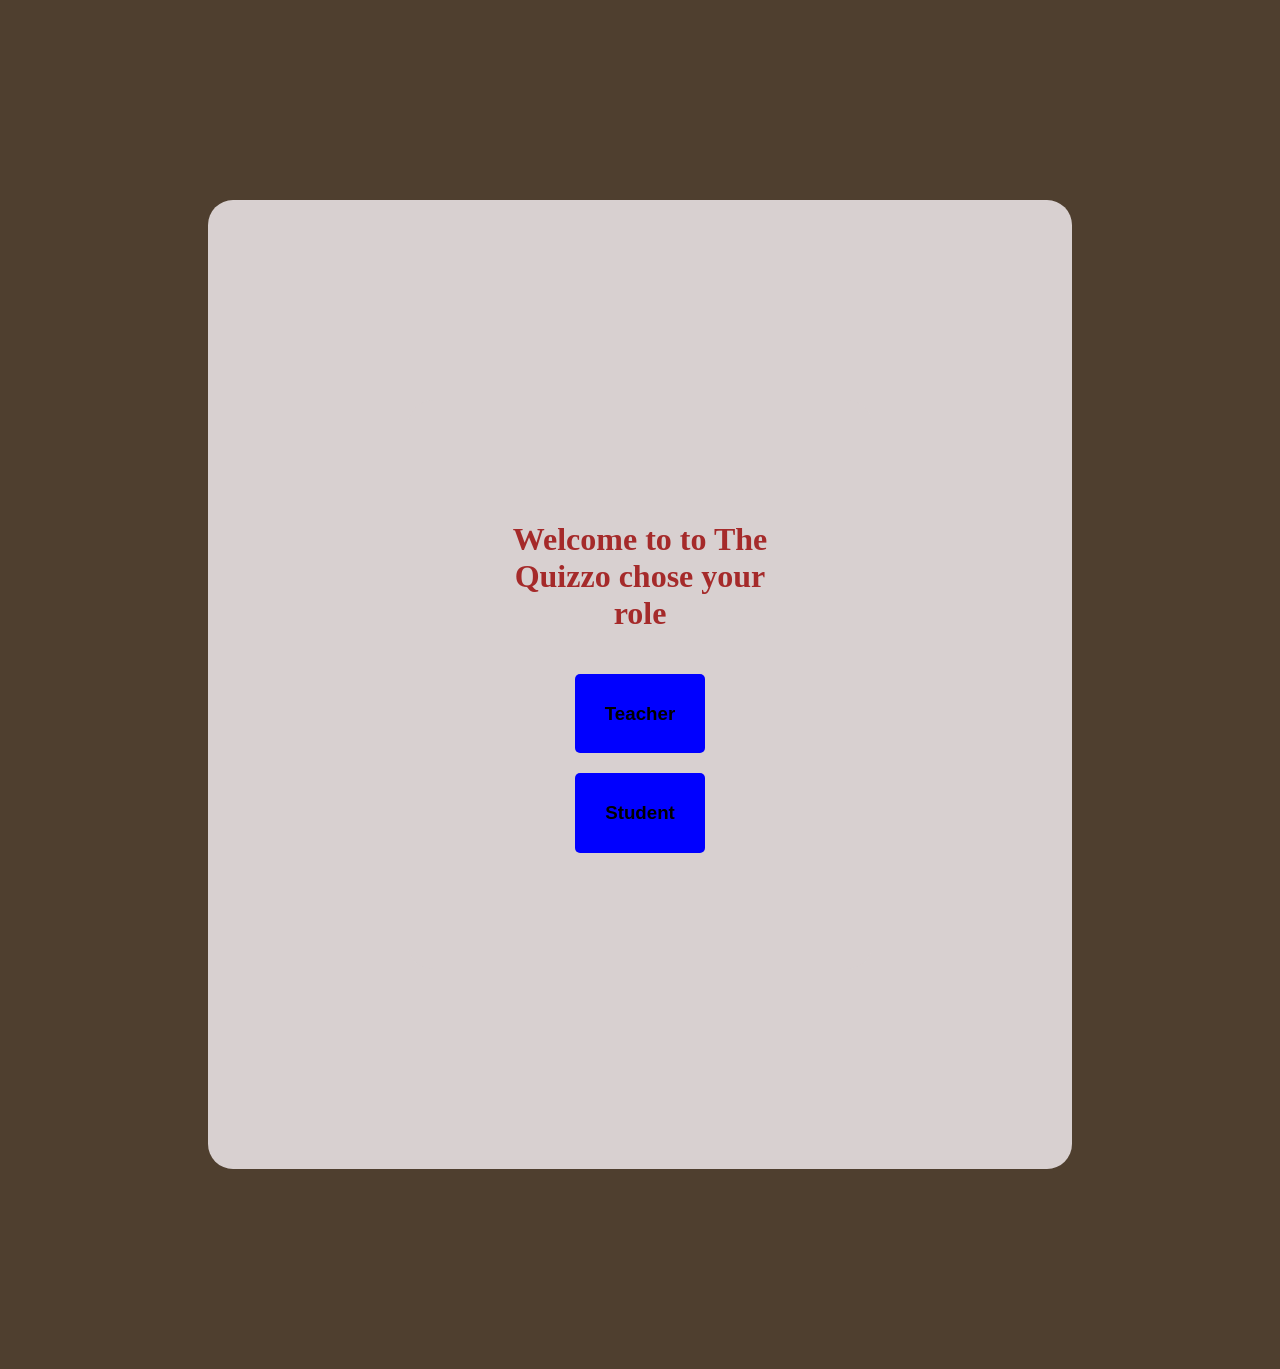
==== index.html @ 1f0055fd "small directory change" ====
<doctype html>
    <html>

    <head>
        <title>Quizzo</title>
        <link rel="stylesheet" href="css/idex.css" />
    </head>

    <body>

        <div class="firstpage">
            <div class="firstpage form">
                <h1>Welcome to to The Quizzo chose your role</h1>
                <form>

                    <button><h3 style="margin-left:20px;margin-right:20px">Teacher</h3></button><br>
                    <button><h3 style="margin-left:20px;margin-right:20px">Student</h3></button>


                </form>
            </div>
        </div>
    </body>

    </html>
---- css/idex.css ----
body {
    background-color: rgb(79, 63, 47);
    background-size: cover;
    background-repeat: no-repeat;
    padding: 0px;
}

.firstpage {
    background-color: rgb(216, 208, 208);
    text-align: center;
    border-radius: 25px;
    align-content: center;
    margin: 200px;
    color: brown;
}

button {
    font-size: medium;
    padding: 10px;
    background-color: blue;
    color: black;
    border-radius: 5px;
    margin-top: 20px;
    border: black;
    border-width: 6px;
    box-shadow: rgb(223, 213, 213);
}

button:hover {
    background-color: brown;
}

.form {
    padding: 100px;
}
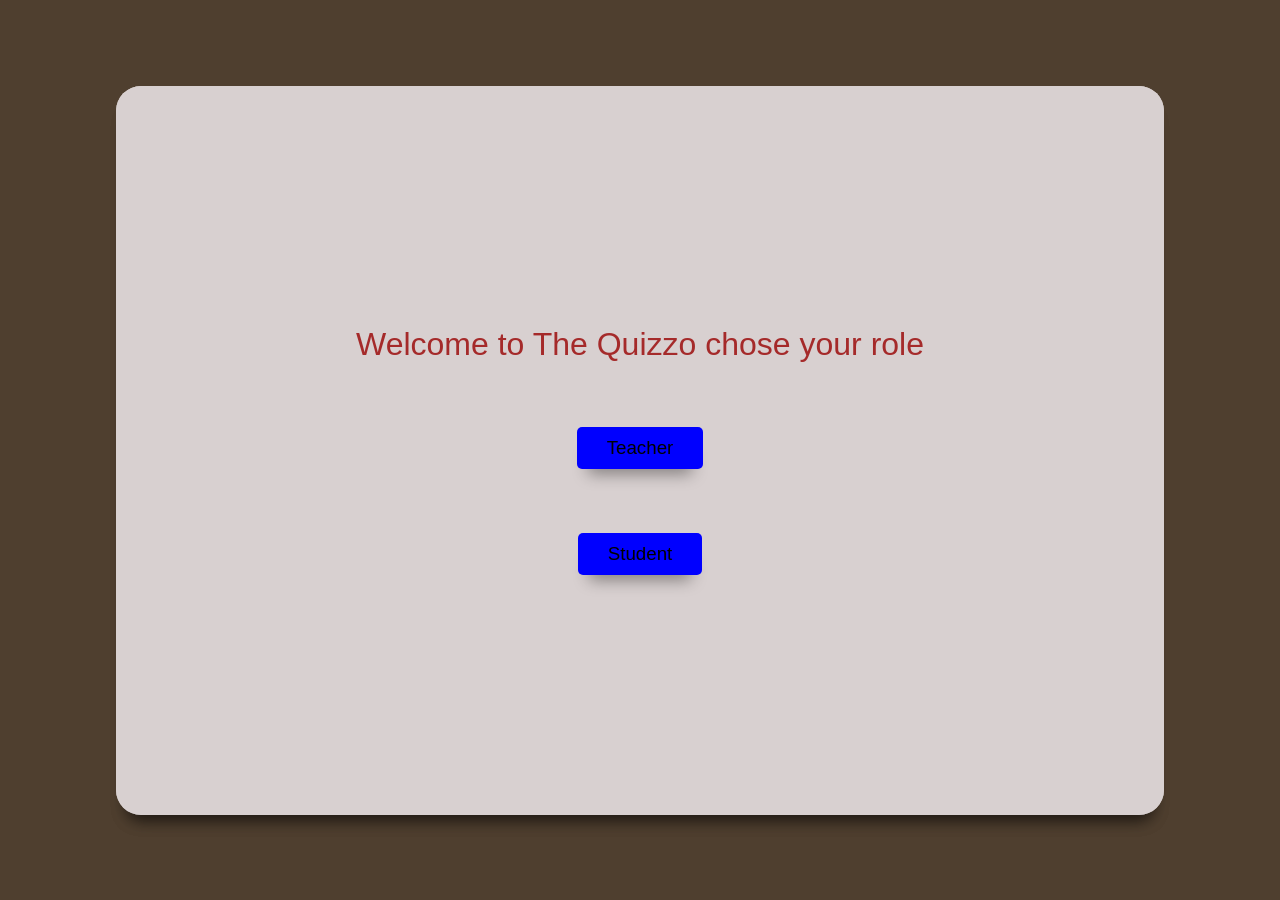
==== commit 4abb3722: "Changes in UI of the applications Landing Page" ====
--- a/index.html
+++ b/index.html
@@ -10,7 +10,7 @@
 
         <div class="firstpage">
             <div class="firstpage form">
-                <h1>Welcome to to The Quizzo chose your role</h1>
+                <h1>Welcome to  The Quizzo chose your role</h1>
                 <form>
 
                     <button><h3 style="margin-left:20px;margin-right:20px">Teacher</h3></button><br>
--- a/css/idex.css
+++ b/css/idex.css
@@ -1,8 +1,19 @@
+*{
+    margin:0;
+    padding 0;
+    box-sizing: border-box;
+    font-family: 'Lucida Sans', 'Lucida Sans Regular', 'Lucida Grande', 'Lucida Sans Unicode', Geneva, Verdana, sans-serif;
+    font-weight:400;
+}
+
 body {
+    width:100vw;
+    min-height:100vh;
     background-color: rgb(79, 63, 47);
-    background-size: cover;
     background-repeat: no-repeat;
-    padding: 0px;
+    padding:auto;
+    display:grid;
+    place-items:center;
 }
 
 .firstpage {
@@ -10,8 +21,9 @@
     text-align: center;
     border-radius: 25px;
     align-content: center;
-    margin: 200px;
+    margin: 0;
     color: brown;
+    box-shadow: 0 1rem 1rem -0.7rem rgb(0,0,0,0.4);
 }
 
 button {
@@ -20,10 +32,10 @@
     background-color: blue;
     color: black;
     border-radius: 5px;
-    margin-top: 20px;
-    border: black;
+    margin-top: 4rem;
+    border: none;
     border-width: 6px;
-    box-shadow: rgb(223, 213, 213);
+    box-shadow: 0 1rem 1rem -0.7rem rgb(0,0,0,0.4);
 }
 
 button:hover {
@@ -31,5 +43,5 @@
 }
 
 .form {
-    padding: 100px;
+    padding: 15rem;
 }
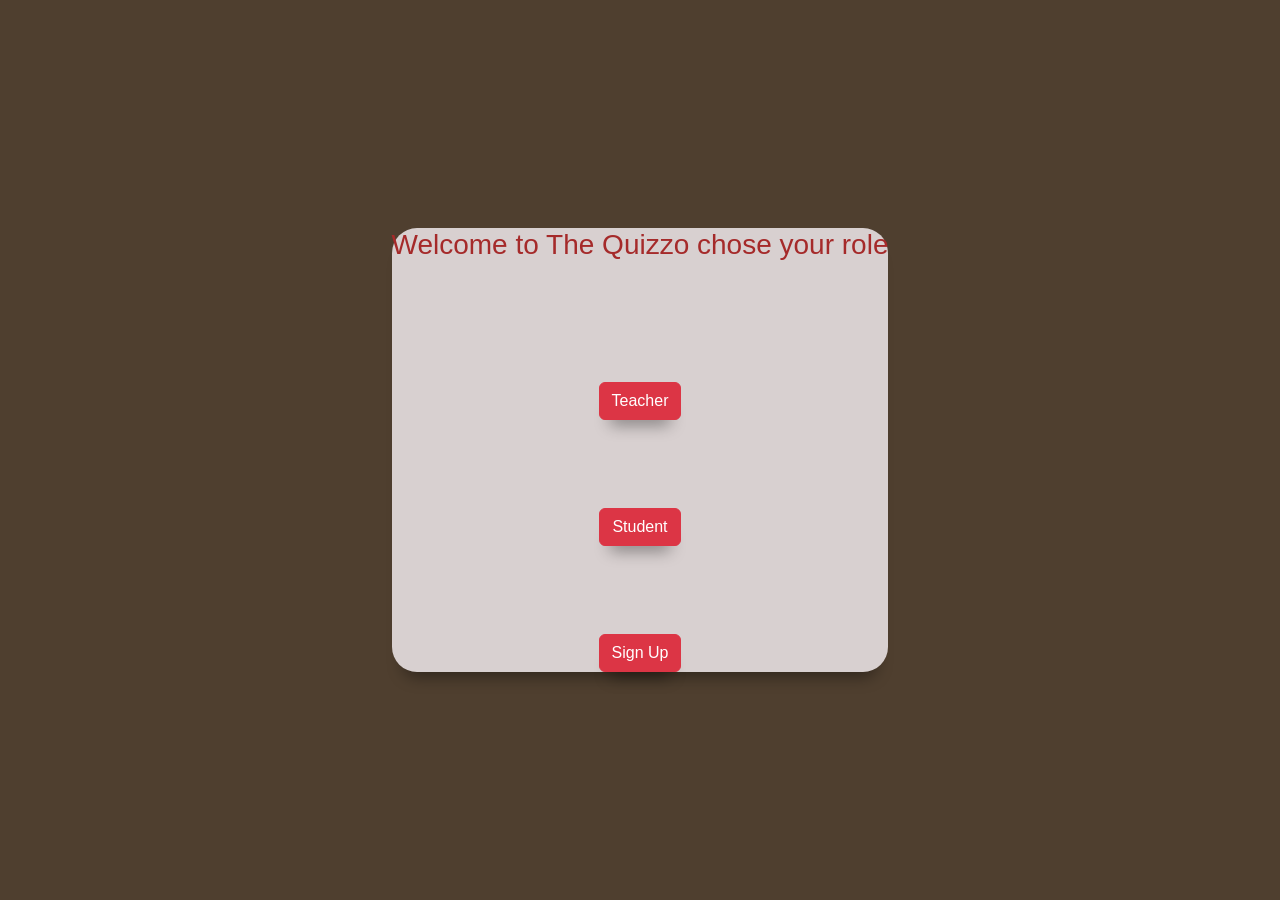
==== commit a5b8e9a2: "added 2 new pages to the project" ====
--- a/index.html
+++ b/index.html
@@ -3,23 +3,38 @@
 
     <head>
         <title>Quizzo</title>
+        <link href="https://cdn.jsdelivr.net/npm/bootstrap@5.1.3/dist/css/bootstrap.min.css" rel="stylesheet" integrity="sha384-1BmE4kWBq78iYhFldvKuhfTAU6auU8tT94WrHftjDbrCEXSU1oBoqyl2QvZ6jIW3" crossorigin="anonymous">
         <link rel="stylesheet" href="css/idex.css" />
     </head>
 
     <body>
+       
 
         <div class="firstpage">
-            <div class="firstpage form">
-                <h1>Welcome to  The Quizzo chose your role</h1>
-                <form>
+            
+            <h3>Welcome to  The Quizzo chose your role</h3>
+            <br>
+            <br>
+            <form>
+                <div class="mb3">
+                <a href="html/teacherlogin.html" ><button class="btn btn-danger">Teacher</button></a>
+                </div>
+                <br>
+                
+                <div class="mb3">
+                <a href="html/studentlogin.html" > <button class="btn btn-danger" >Student</button></a>
+                </div>
+                <br>
 
-                    <button><h3 style="margin-left:20px;margin-right:20px">Teacher</h3></button><br>
-                    <button><h3 style="margin-left:20px;margin-right:20px">Student</h3></button>
+                <div class="mb3">
+                    <a href="html/studentlogin.html" > <button class="btn btn-danger" >Sign Up</button></a>
+                </div>
 
 
-                </form>
-            </div>
+            </form>
         </div>
+
+        <script src="https://cdn.jsdelivr.net/npm/bootstrap@5.1.3/dist/js/bootstrap.bundle.min.js" integrity="sha384-ka7Sk0Gln4gmtz2MlQnikT1wXgYsOg+OMhuP+IlRH9sENBO0LRn5q+8nbTov4+1p" crossorigin="anonymous"></script>
     </body>
 
     </html>
